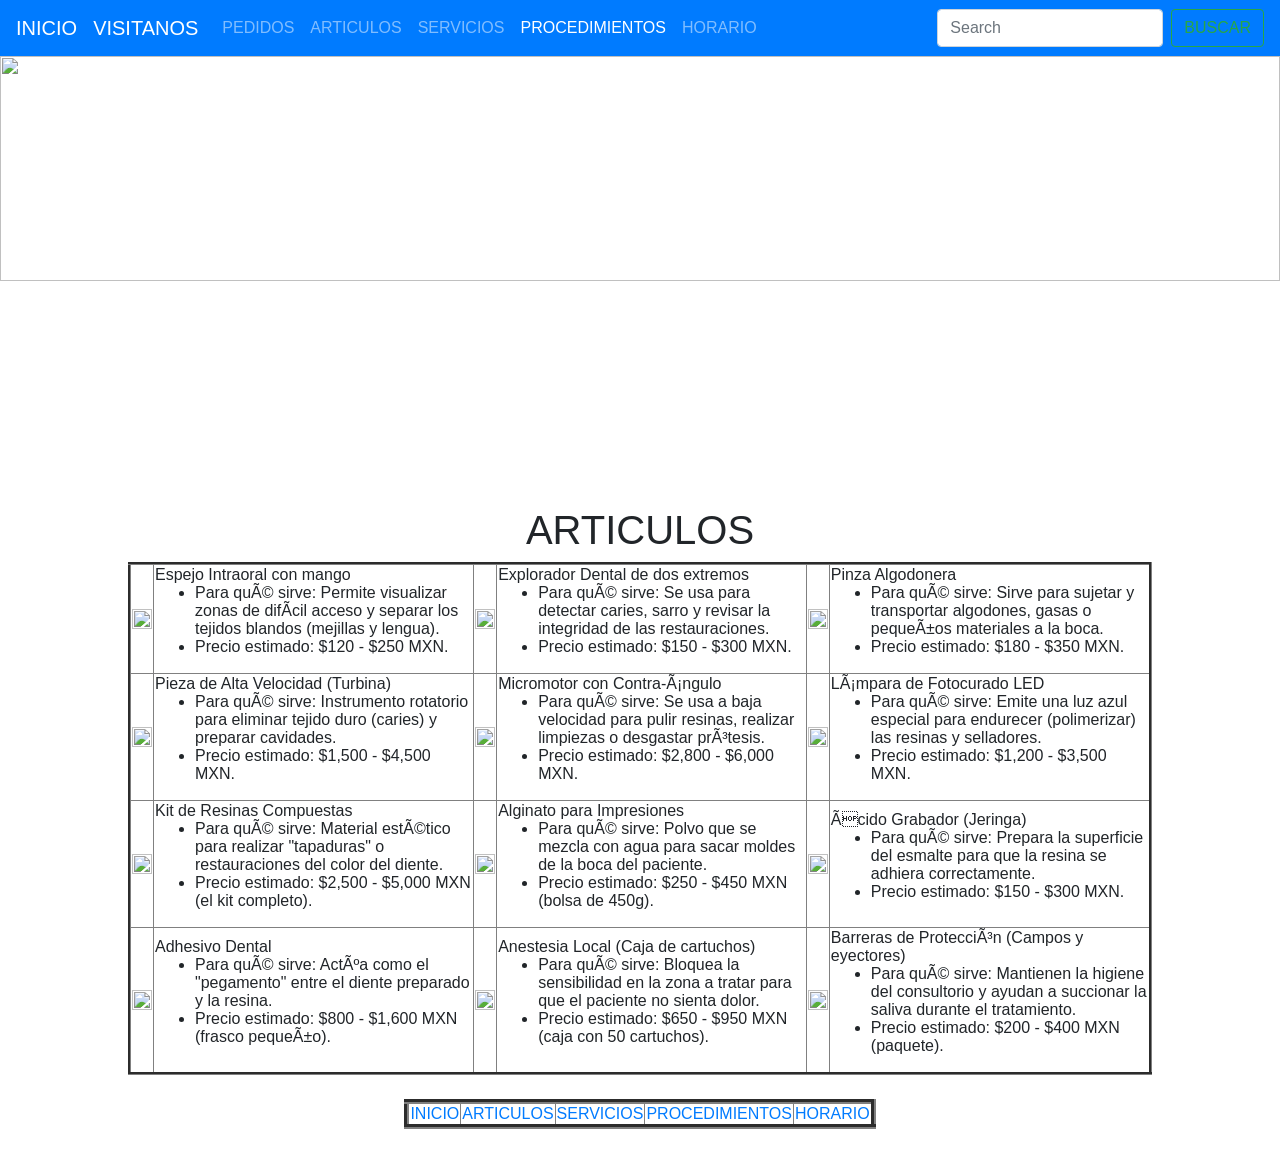
==== murrietapag1.html @ 64d7a79f "Add files via upload" ====
<DOCTYPE html>
<html>
    <head>
            <title>MURRIETAPAG1</title>
                <link rel="stylesheet" href="https://stackpath.bootstrapcdn.com/bootstrap/4.4.1/css/bootstrap.min.css" integrity="sha384-Vkoo8x4CGsO3+Hhxv8T/Q5PaXtkKtu6ug5TOeNV6gBiFeWPGFN9MuhOf23Q9Ifjh" crossorigin="anonymous">
    </head>
    <BODY>
             <nav class="navbar navbar-expand-lg navbar-dark bg-primary">
            <a class="navbar-brand" href="practica4.html">INICIO</a>
            <button class="navbar-toggler" type="button" data-toggle="collapse" data-target="#navbarTogglerDemo02" aria-controls="navbarTogglerDemo02" aria-expanded="false" aria-label="Toggle navigation">
              <span class="navbar-toggler-icon"></span>
            </button>
          
            <div class="collapse navbar-collapse" id="navbarTogglerDemo02">
              <ul class="navbar-nav mr-auto mt-2 mt-lg-0">
                  <li class="nav-item">
                    <a class="navbar-brand" href="index.html">VISITANOS</a>
                    </li>
                <li class="nav-item">
                  <a class="nav-link" href="pedidos.html">PEDIDOS</a>
                </li>
                <li class="nav-item">
                  <a class="nav-link" href="murrietapag1.html">ARTICULOS</a>
                </li>
                <li class="nav-item">
                  <a class="nav-link" href="murrietapag2.html">SERVICIOS</a>
                </li>
                <li class="nav-item active">
                  <a class="nav-link" href="murrietapag3.html">PROCEDIMIENTOS</a>
                </li>
                <li class="nav-item">
                  <a class="nav-link" href="murrietapag4.html">HORARIO</a>
                </li> 
              </ul>
                      <form class="form-inline my-2 my-lg-0">
                        <input class="form-control mr-sm-2" type="search" placeholder="Search">
                        <button class="btn btn-outline-success my-2 my-sm-0" type="submit">BUSCAR</button>
                      </form>
                    </div>
                  </nav>
                  
        <img src="Imagenes/herra.jpeg" WIDTH="100%" height="50%">
        <h1 align="center">ARTICULOS</h1>
        <table width="80%" align="center" border="3">
            <tr>
                <td><img src="pagina1/1.jpg" width="100%"></td>
                <td>Espejo Intraoral con mango
                    <ul>
                        <li>Para qué sirve: Permite visualizar zonas de difícil acceso y separar los tejidos blandos (mejillas y lengua).</li>
                        <li>Precio estimado: $120 - $250 MXN.</li>
                    </ul>
                </td>
                <td><img src="pagina1/2.jpg" width="100%"></td>
                <td>Explorador Dental de dos extremos
                    <ul>
                        <li>Para qué sirve: Se usa para detectar caries, sarro y revisar la integridad de las restauraciones.</li>
                        <li>Precio estimado: $150 - $300 MXN.</li>
                    </ul>
                </td>
                <td><img src="pagina1/3.jpg" width="100%"></td>
                <td>Pinza Algodonera
                    <ul>
                        <li>Para qué sirve: Sirve para sujetar y transportar algodones, gasas o pequeños materiales a la boca.</li>
                        <li>Precio estimado: $180 - $350 MXN.</li>
                    </ul>
                </td>
            </tr>
            <tr>
                <td><img src="pagina1/4.jpg" width="100%"></td>
                <td>Pieza de Alta Velocidad (Turbina)
                    <ul>
                        <li>Para qué sirve: Instrumento rotatorio para eliminar tejido duro (caries) y preparar cavidades.</li>
                        <li>Precio estimado: $1,500 - $4,500 MXN.</li>
                    </ul>
                </td>
                <td><img src="pagina1/5.jpg" width="100%"></td>
                <td>Micromotor con Contra-ángulo
                    <ul>
                        <li>Para qué sirve: Se usa a baja velocidad para pulir resinas, realizar limpiezas o desgastar prótesis.</li>
                        <li>Precio estimado: $2,800 - $6,000 MXN.</li>
                    </ul>
                </td>
                <td><img src="pagina1/6.jpg" width="100%"></td>
                <td>Lámpara de Fotocurado LED
                    <ul>
                        <li>Para qué sirve: Emite una luz azul especial para endurecer (polimerizar) las resinas y selladores.</li>
                        <li>Precio estimado: $1,200 - $3,500 MXN.</li>
                    </ul>
                </td>
            </tr>
            <tr>
                <td><img src="pagina1/7.jpg" width="100%"></td>
                <td>Kit de Resinas Compuestas
                    <ul>
                        <li>Para qué sirve: Material estético para realizar "tapaduras" o restauraciones del color del diente.</li>
                        <li>Precio estimado: $2,500 - $5,000 MXN (el kit completo).</li>
                    </ul>
                </td>
                <td><img src="pagina1/8.jpg" width="100%"></td>
                <td>Alginato para Impresiones
                    <ul>
                        <li>Para qué sirve: Polvo que se mezcla con agua para sacar moldes de la boca del paciente.</li>
                        <li>Precio estimado: $250 - $450 MXN (bolsa de 450g).</li>
                    </ul>
                </td>
                <td><img src="pagina1/9.jpg" width="100%"></td>
                <td>Ácido Grabador (Jeringa)
                    <ul>
                        <li>Para qué sirve: Prepara la superficie del esmalte para que la resina se adhiera correctamente.</li>
                        <li>Precio estimado: $150 - $300 MXN.</li>
                    </ul>
                </td>
            </tr>
            <tr>
            <td><img src="pagina1/10.jpg" width="100%"></td>
            <td>Adhesivo Dental
                    <ul>
                        <li>Para qué sirve: Actúa como el "pegamento" entre el diente preparado y la resina.</li>
                        <li>Precio estimado: $800 - $1,600 MXN (frasco pequeño).</li>
                    </ul>
                </td>
                <td><img src="pagina1/11.jpg" width="100%"></td>
                <td>Anestesia Local (Caja de cartuchos)
                    <ul>
                        <li>Para qué sirve: Bloquea la sensibilidad en la zona a tratar para que el paciente no sienta dolor.</li>
                        <li>Precio estimado: $650 - $950 MXN (caja con 50 cartuchos).</li>
                    </ul>
                </td>
                <td><img src="pagina1/12.jpg" width="100%"></td>
                <td>Barreras de Protección (Campos y eyectores)
                    <ul>
                        <li>Para qué sirve: Mantienen la higiene del consultorio y ayudan a succionar la saliva durante el tratamiento.</li>
                        <li>Precio estimado: $200 - $400 MXN (paquete).</li>
                    </ul>
                </td>
            </tr>    
            </table><br>  
            <script src="https://code.jquery.com/jquery-3.4.1.slim.min.js" integrity="sha384-J6qa4849blE2+poT4WnyKhv5vZF5SrPo0iEjwBvKU7imGFAV0wwj1yYfoRSJoZ+n" crossorigin="anonymous"></script>
<script src="https://cdn.jsdelivr.net/npm/popper.js@1.16.0/dist/umd/popper.min.js" integrity="sha384-Q6E9RHvbIyZFJoft+2mJbHaEWldlvI9IOYy5n3zV9zzTtmI3UksdQRVvoxMfooAo" crossorigin="anonymous"></script>
<script src="https://stackpath.bootstrapcdn.com/bootstrap/4.4.1/js/bootstrap.min.js" integrity="sha384-wfSDF2E50Y2D1uUdj0O3uMBJnjuUD4Ih7YwaYd1iqfktj0Uod8GCExl3Og8ifwB6" crossorigin="anonymous"></script>
<table widht=50% align=center border=5>
    <tr align=center>
        <td widht=10%><a href="index.html">INICIO</a></td> 
        <td widht=10%><a href="murrietapag1.html">ARTICULOS</a></td>
        <td widht=10%><a href="murrietapag2.html">SERVICIOS</a></td>
        <td widht=10%><a href="murrietapag3.html">PROCEDIMIENTOS</a></td>
        <td widht=10%><a href="murrietapag4.html">HORARIO</a></td>
    </tr>
    </table><br>
    </BODY>
</html>
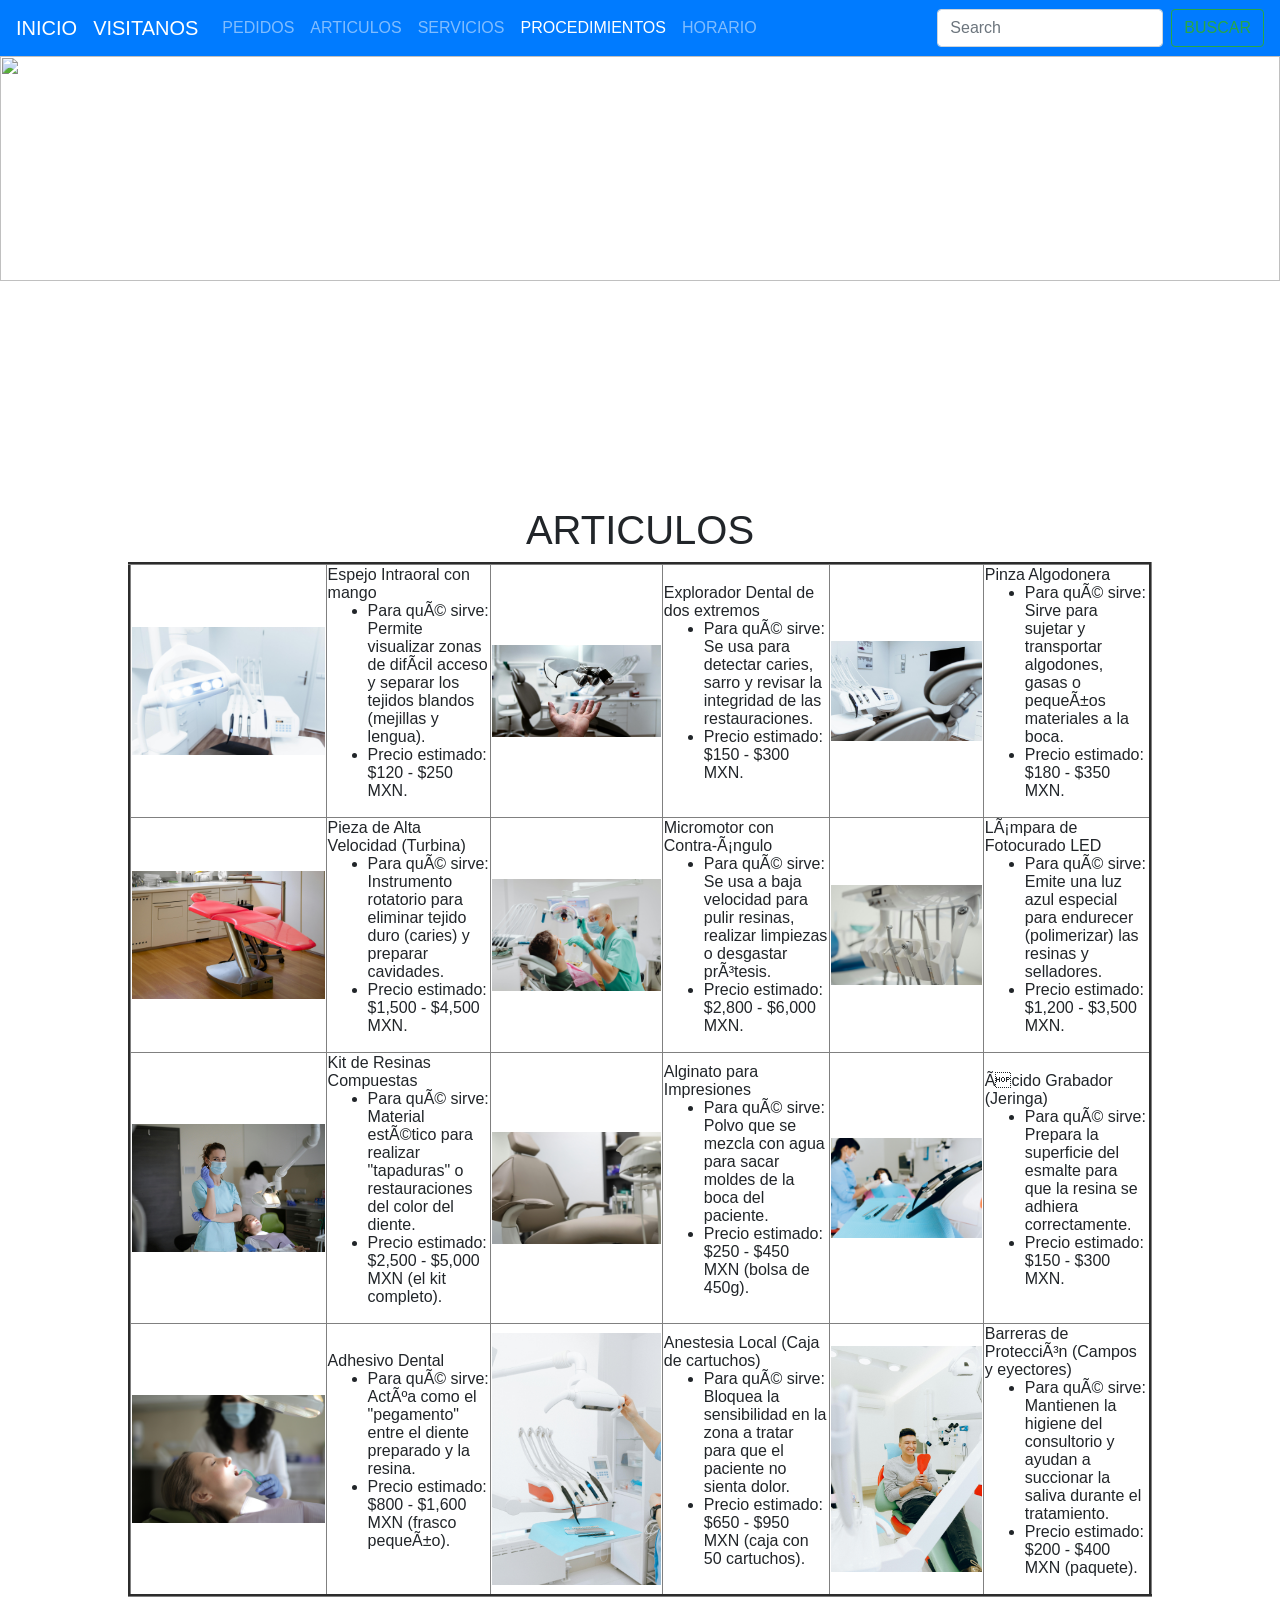
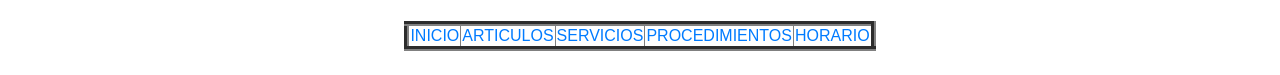
==== commit 54939879: "Segundo commit" ====
--- a/murrietapag1.html
+++ b/murrietapag1.html
@@ -1,151 +1,151 @@
-<DOCTYPE html>
-<html>
-    <head>
-            <title>MURRIETAPAG1</title>
-                <link rel="stylesheet" href="https://stackpath.bootstrapcdn.com/bootstrap/4.4.1/css/bootstrap.min.css" integrity="sha384-Vkoo8x4CGsO3+Hhxv8T/Q5PaXtkKtu6ug5TOeNV6gBiFeWPGFN9MuhOf23Q9Ifjh" crossorigin="anonymous">
-    </head>
-    <BODY>
-             <nav class="navbar navbar-expand-lg navbar-dark bg-primary">
-            <a class="navbar-brand" href="practica4.html">INICIO</a>
-            <button class="navbar-toggler" type="button" data-toggle="collapse" data-target="#navbarTogglerDemo02" aria-controls="navbarTogglerDemo02" aria-expanded="false" aria-label="Toggle navigation">
-              <span class="navbar-toggler-icon"></span>
-            </button>
-          
-            <div class="collapse navbar-collapse" id="navbarTogglerDemo02">
-              <ul class="navbar-nav mr-auto mt-2 mt-lg-0">
-                  <li class="nav-item">
-                    <a class="navbar-brand" href="index.html">VISITANOS</a>
-                    </li>
-                <li class="nav-item">
-                  <a class="nav-link" href="pedidos.html">PEDIDOS</a>
-                </li>
-                <li class="nav-item">
-                  <a class="nav-link" href="murrietapag1.html">ARTICULOS</a>
-                </li>
-                <li class="nav-item">
-                  <a class="nav-link" href="murrietapag2.html">SERVICIOS</a>
-                </li>
-                <li class="nav-item active">
-                  <a class="nav-link" href="murrietapag3.html">PROCEDIMIENTOS</a>
-                </li>
-                <li class="nav-item">
-                  <a class="nav-link" href="murrietapag4.html">HORARIO</a>
-                </li> 
-              </ul>
-                      <form class="form-inline my-2 my-lg-0">
-                        <input class="form-control mr-sm-2" type="search" placeholder="Search">
-                        <button class="btn btn-outline-success my-2 my-sm-0" type="submit">BUSCAR</button>
-                      </form>
-                    </div>
-                  </nav>
-                  
-        <img src="Imagenes/herra.jpeg" WIDTH="100%" height="50%">
-        <h1 align="center">ARTICULOS</h1>
-        <table width="80%" align="center" border="3">
-            <tr>
-                <td><img src="pagina1/1.jpg" width="100%"></td>
-                <td>Espejo Intraoral con mango
-                    <ul>
-                        <li>Para qué sirve: Permite visualizar zonas de difícil acceso y separar los tejidos blandos (mejillas y lengua).</li>
-                        <li>Precio estimado: $120 - $250 MXN.</li>
-                    </ul>
-                </td>
-                <td><img src="pagina1/2.jpg" width="100%"></td>
-                <td>Explorador Dental de dos extremos
-                    <ul>
-                        <li>Para qué sirve: Se usa para detectar caries, sarro y revisar la integridad de las restauraciones.</li>
-                        <li>Precio estimado: $150 - $300 MXN.</li>
-                    </ul>
-                </td>
-                <td><img src="pagina1/3.jpg" width="100%"></td>
-                <td>Pinza Algodonera
-                    <ul>
-                        <li>Para qué sirve: Sirve para sujetar y transportar algodones, gasas o pequeños materiales a la boca.</li>
-                        <li>Precio estimado: $180 - $350 MXN.</li>
-                    </ul>
-                </td>
-            </tr>
-            <tr>
-                <td><img src="pagina1/4.jpg" width="100%"></td>
-                <td>Pieza de Alta Velocidad (Turbina)
-                    <ul>
-                        <li>Para qué sirve: Instrumento rotatorio para eliminar tejido duro (caries) y preparar cavidades.</li>
-                        <li>Precio estimado: $1,500 - $4,500 MXN.</li>
-                    </ul>
-                </td>
-                <td><img src="pagina1/5.jpg" width="100%"></td>
-                <td>Micromotor con Contra-ángulo
-                    <ul>
-                        <li>Para qué sirve: Se usa a baja velocidad para pulir resinas, realizar limpiezas o desgastar prótesis.</li>
-                        <li>Precio estimado: $2,800 - $6,000 MXN.</li>
-                    </ul>
-                </td>
-                <td><img src="pagina1/6.jpg" width="100%"></td>
-                <td>Lámpara de Fotocurado LED
-                    <ul>
-                        <li>Para qué sirve: Emite una luz azul especial para endurecer (polimerizar) las resinas y selladores.</li>
-                        <li>Precio estimado: $1,200 - $3,500 MXN.</li>
-                    </ul>
-                </td>
-            </tr>
-            <tr>
-                <td><img src="pagina1/7.jpg" width="100%"></td>
-                <td>Kit de Resinas Compuestas
-                    <ul>
-                        <li>Para qué sirve: Material estético para realizar "tapaduras" o restauraciones del color del diente.</li>
-                        <li>Precio estimado: $2,500 - $5,000 MXN (el kit completo).</li>
-                    </ul>
-                </td>
-                <td><img src="pagina1/8.jpg" width="100%"></td>
-                <td>Alginato para Impresiones
-                    <ul>
-                        <li>Para qué sirve: Polvo que se mezcla con agua para sacar moldes de la boca del paciente.</li>
-                        <li>Precio estimado: $250 - $450 MXN (bolsa de 450g).</li>
-                    </ul>
-                </td>
-                <td><img src="pagina1/9.jpg" width="100%"></td>
-                <td>Ácido Grabador (Jeringa)
-                    <ul>
-                        <li>Para qué sirve: Prepara la superficie del esmalte para que la resina se adhiera correctamente.</li>
-                        <li>Precio estimado: $150 - $300 MXN.</li>
-                    </ul>
-                </td>
-            </tr>
-            <tr>
-            <td><img src="pagina1/10.jpg" width="100%"></td>
-            <td>Adhesivo Dental
-                    <ul>
-                        <li>Para qué sirve: Actúa como el "pegamento" entre el diente preparado y la resina.</li>
-                        <li>Precio estimado: $800 - $1,600 MXN (frasco pequeño).</li>
-                    </ul>
-                </td>
-                <td><img src="pagina1/11.jpg" width="100%"></td>
-                <td>Anestesia Local (Caja de cartuchos)
-                    <ul>
-                        <li>Para qué sirve: Bloquea la sensibilidad en la zona a tratar para que el paciente no sienta dolor.</li>
-                        <li>Precio estimado: $650 - $950 MXN (caja con 50 cartuchos).</li>
-                    </ul>
-                </td>
-                <td><img src="pagina1/12.jpg" width="100%"></td>
-                <td>Barreras de Protección (Campos y eyectores)
-                    <ul>
-                        <li>Para qué sirve: Mantienen la higiene del consultorio y ayudan a succionar la saliva durante el tratamiento.</li>
-                        <li>Precio estimado: $200 - $400 MXN (paquete).</li>
-                    </ul>
-                </td>
-            </tr>    
-            </table><br>  
-            <script src="https://code.jquery.com/jquery-3.4.1.slim.min.js" integrity="sha384-J6qa4849blE2+poT4WnyKhv5vZF5SrPo0iEjwBvKU7imGFAV0wwj1yYfoRSJoZ+n" crossorigin="anonymous"></script>
-<script src="https://cdn.jsdelivr.net/npm/popper.js@1.16.0/dist/umd/popper.min.js" integrity="sha384-Q6E9RHvbIyZFJoft+2mJbHaEWldlvI9IOYy5n3zV9zzTtmI3UksdQRVvoxMfooAo" crossorigin="anonymous"></script>
-<script src="https://stackpath.bootstrapcdn.com/bootstrap/4.4.1/js/bootstrap.min.js" integrity="sha384-wfSDF2E50Y2D1uUdj0O3uMBJnjuUD4Ih7YwaYd1iqfktj0Uod8GCExl3Og8ifwB6" crossorigin="anonymous"></script>
-<table widht=50% align=center border=5>
-    <tr align=center>
-        <td widht=10%><a href="index.html">INICIO</a></td> 
-        <td widht=10%><a href="murrietapag1.html">ARTICULOS</a></td>
-        <td widht=10%><a href="murrietapag2.html">SERVICIOS</a></td>
-        <td widht=10%><a href="murrietapag3.html">PROCEDIMIENTOS</a></td>
-        <td widht=10%><a href="murrietapag4.html">HORARIO</a></td>
-    </tr>
-    </table><br>
-    </BODY>
+<DOCTYPE html>
+<html>
+    <head>
+            <title>MURRIETAPAG1</title>
+                <link rel="stylesheet" href="https://stackpath.bootstrapcdn.com/bootstrap/4.4.1/css/bootstrap.min.css" integrity="sha384-Vkoo8x4CGsO3+Hhxv8T/Q5PaXtkKtu6ug5TOeNV6gBiFeWPGFN9MuhOf23Q9Ifjh" crossorigin="anonymous">
+    </head>
+    <BODY>
+             <nav class="navbar navbar-expand-lg navbar-dark bg-primary">
+            <a class="navbar-brand" href="practica4.html">INICIO</a>
+            <button class="navbar-toggler" type="button" data-toggle="collapse" data-target="#navbarTogglerDemo02" aria-controls="navbarTogglerDemo02" aria-expanded="false" aria-label="Toggle navigation">
+              <span class="navbar-toggler-icon"></span>
+            </button>
+          
+            <div class="collapse navbar-collapse" id="navbarTogglerDemo02">
+              <ul class="navbar-nav mr-auto mt-2 mt-lg-0">
+                  <li class="nav-item">
+                    <a class="navbar-brand" href="index.html">VISITANOS</a>
+                    </li>
+                <li class="nav-item">
+                  <a class="nav-link" href="pedidos.html">PEDIDOS</a>
+                </li>
+                <li class="nav-item">
+                  <a class="nav-link" href="murrietapag1.html">ARTICULOS</a>
+                </li>
+                <li class="nav-item">
+                  <a class="nav-link" href="murrietapag2.html">SERVICIOS</a>
+                </li>
+                <li class="nav-item active">
+                  <a class="nav-link" href="murrietapag3.html">PROCEDIMIENTOS</a>
+                </li>
+                <li class="nav-item">
+                  <a class="nav-link" href="murrietapag4.html">HORARIO</a>
+                </li> 
+              </ul>
+                      <form class="form-inline my-2 my-lg-0">
+                        <input class="form-control mr-sm-2" type="search" placeholder="Search">
+                        <button class="btn btn-outline-success my-2 my-sm-0" type="submit">BUSCAR</button>
+                      </form>
+                    </div>
+                  </nav>
+                  
+        <img src="Imagenes/herra.jpeg" WIDTH="100%" height="50%">
+        <h1 align="center">ARTICULOS</h1>
+        <table width="80%" align="center" border="3">
+            <tr>
+                <td><img src="pagina1/1.jpg" width="100%"></td>
+                <td>Espejo Intraoral con mango
+                    <ul>
+                        <li>Para qué sirve: Permite visualizar zonas de difícil acceso y separar los tejidos blandos (mejillas y lengua).</li>
+                        <li>Precio estimado: $120 - $250 MXN.</li>
+                    </ul>
+                </td>
+                <td><img src="pagina1/2.jpg" width="100%"></td>
+                <td>Explorador Dental de dos extremos
+                    <ul>
+                        <li>Para qué sirve: Se usa para detectar caries, sarro y revisar la integridad de las restauraciones.</li>
+                        <li>Precio estimado: $150 - $300 MXN.</li>
+                    </ul>
+                </td>
+                <td><img src="pagina1/3.jpg" width="100%"></td>
+                <td>Pinza Algodonera
+                    <ul>
+                        <li>Para qué sirve: Sirve para sujetar y transportar algodones, gasas o pequeños materiales a la boca.</li>
+                        <li>Precio estimado: $180 - $350 MXN.</li>
+                    </ul>
+                </td>
+            </tr>
+            <tr>
+                <td><img src="pagina1/4.jpg" width="100%"></td>
+                <td>Pieza de Alta Velocidad (Turbina)
+                    <ul>
+                        <li>Para qué sirve: Instrumento rotatorio para eliminar tejido duro (caries) y preparar cavidades.</li>
+                        <li>Precio estimado: $1,500 - $4,500 MXN.</li>
+                    </ul>
+                </td>
+                <td><img src="pagina1/5.jpg" width="100%"></td>
+                <td>Micromotor con Contra-ángulo
+                    <ul>
+                        <li>Para qué sirve: Se usa a baja velocidad para pulir resinas, realizar limpiezas o desgastar prótesis.</li>
+                        <li>Precio estimado: $2,800 - $6,000 MXN.</li>
+                    </ul>
+                </td>
+                <td><img src="pagina1/6.jpg" width="100%"></td>
+                <td>Lámpara de Fotocurado LED
+                    <ul>
+                        <li>Para qué sirve: Emite una luz azul especial para endurecer (polimerizar) las resinas y selladores.</li>
+                        <li>Precio estimado: $1,200 - $3,500 MXN.</li>
+                    </ul>
+                </td>
+            </tr>
+            <tr>
+                <td><img src="pagina1/7.jpg" width="100%"></td>
+                <td>Kit de Resinas Compuestas
+                    <ul>
+                        <li>Para qué sirve: Material estético para realizar "tapaduras" o restauraciones del color del diente.</li>
+                        <li>Precio estimado: $2,500 - $5,000 MXN (el kit completo).</li>
+                    </ul>
+                </td>
+                <td><img src="pagina1/8.jpg" width="100%"></td>
+                <td>Alginato para Impresiones
+                    <ul>
+                        <li>Para qué sirve: Polvo que se mezcla con agua para sacar moldes de la boca del paciente.</li>
+                        <li>Precio estimado: $250 - $450 MXN (bolsa de 450g).</li>
+                    </ul>
+                </td>
+                <td><img src="pagina1/9.jpg" width="100%"></td>
+                <td>Ácido Grabador (Jeringa)
+                    <ul>
+                        <li>Para qué sirve: Prepara la superficie del esmalte para que la resina se adhiera correctamente.</li>
+                        <li>Precio estimado: $150 - $300 MXN.</li>
+                    </ul>
+                </td>
+            </tr>
+            <tr>
+            <td><img src="pagina1/10.jpg" width="100%"></td>
+            <td>Adhesivo Dental
+                    <ul>
+                        <li>Para qué sirve: Actúa como el "pegamento" entre el diente preparado y la resina.</li>
+                        <li>Precio estimado: $800 - $1,600 MXN (frasco pequeño).</li>
+                    </ul>
+                </td>
+                <td><img src="pagina1/11.jpg" width="100%"></td>
+                <td>Anestesia Local (Caja de cartuchos)
+                    <ul>
+                        <li>Para qué sirve: Bloquea la sensibilidad en la zona a tratar para que el paciente no sienta dolor.</li>
+                        <li>Precio estimado: $650 - $950 MXN (caja con 50 cartuchos).</li>
+                    </ul>
+                </td>
+                <td><img src="pagina1/12.jpg" width="100%"></td>
+                <td>Barreras de Protección (Campos y eyectores)
+                    <ul>
+                        <li>Para qué sirve: Mantienen la higiene del consultorio y ayudan a succionar la saliva durante el tratamiento.</li>
+                        <li>Precio estimado: $200 - $400 MXN (paquete).</li>
+                    </ul>
+                </td>
+            </tr>    
+            </table><br>  
+            <script src="https://code.jquery.com/jquery-3.4.1.slim.min.js" integrity="sha384-J6qa4849blE2+poT4WnyKhv5vZF5SrPo0iEjwBvKU7imGFAV0wwj1yYfoRSJoZ+n" crossorigin="anonymous"></script>
+<script src="https://cdn.jsdelivr.net/npm/popper.js@1.16.0/dist/umd/popper.min.js" integrity="sha384-Q6E9RHvbIyZFJoft+2mJbHaEWldlvI9IOYy5n3zV9zzTtmI3UksdQRVvoxMfooAo" crossorigin="anonymous"></script>
+<script src="https://stackpath.bootstrapcdn.com/bootstrap/4.4.1/js/bootstrap.min.js" integrity="sha384-wfSDF2E50Y2D1uUdj0O3uMBJnjuUD4Ih7YwaYd1iqfktj0Uod8GCExl3Og8ifwB6" crossorigin="anonymous"></script>
+<table widht=50% align=center border=5>
+    <tr align=center>
+        <td widht=10%><a href="index.html">INICIO</a></td> 
+        <td widht=10%><a href="murrietapag1.html">ARTICULOS</a></td>
+        <td widht=10%><a href="murrietapag2.html">SERVICIOS</a></td>
+        <td widht=10%><a href="murrietapag3.html">PROCEDIMIENTOS</a></td>
+        <td widht=10%><a href="murrietapag4.html">HORARIO</a></td>
+    </tr>
+    </table><br>
+    </BODY>
 </html>
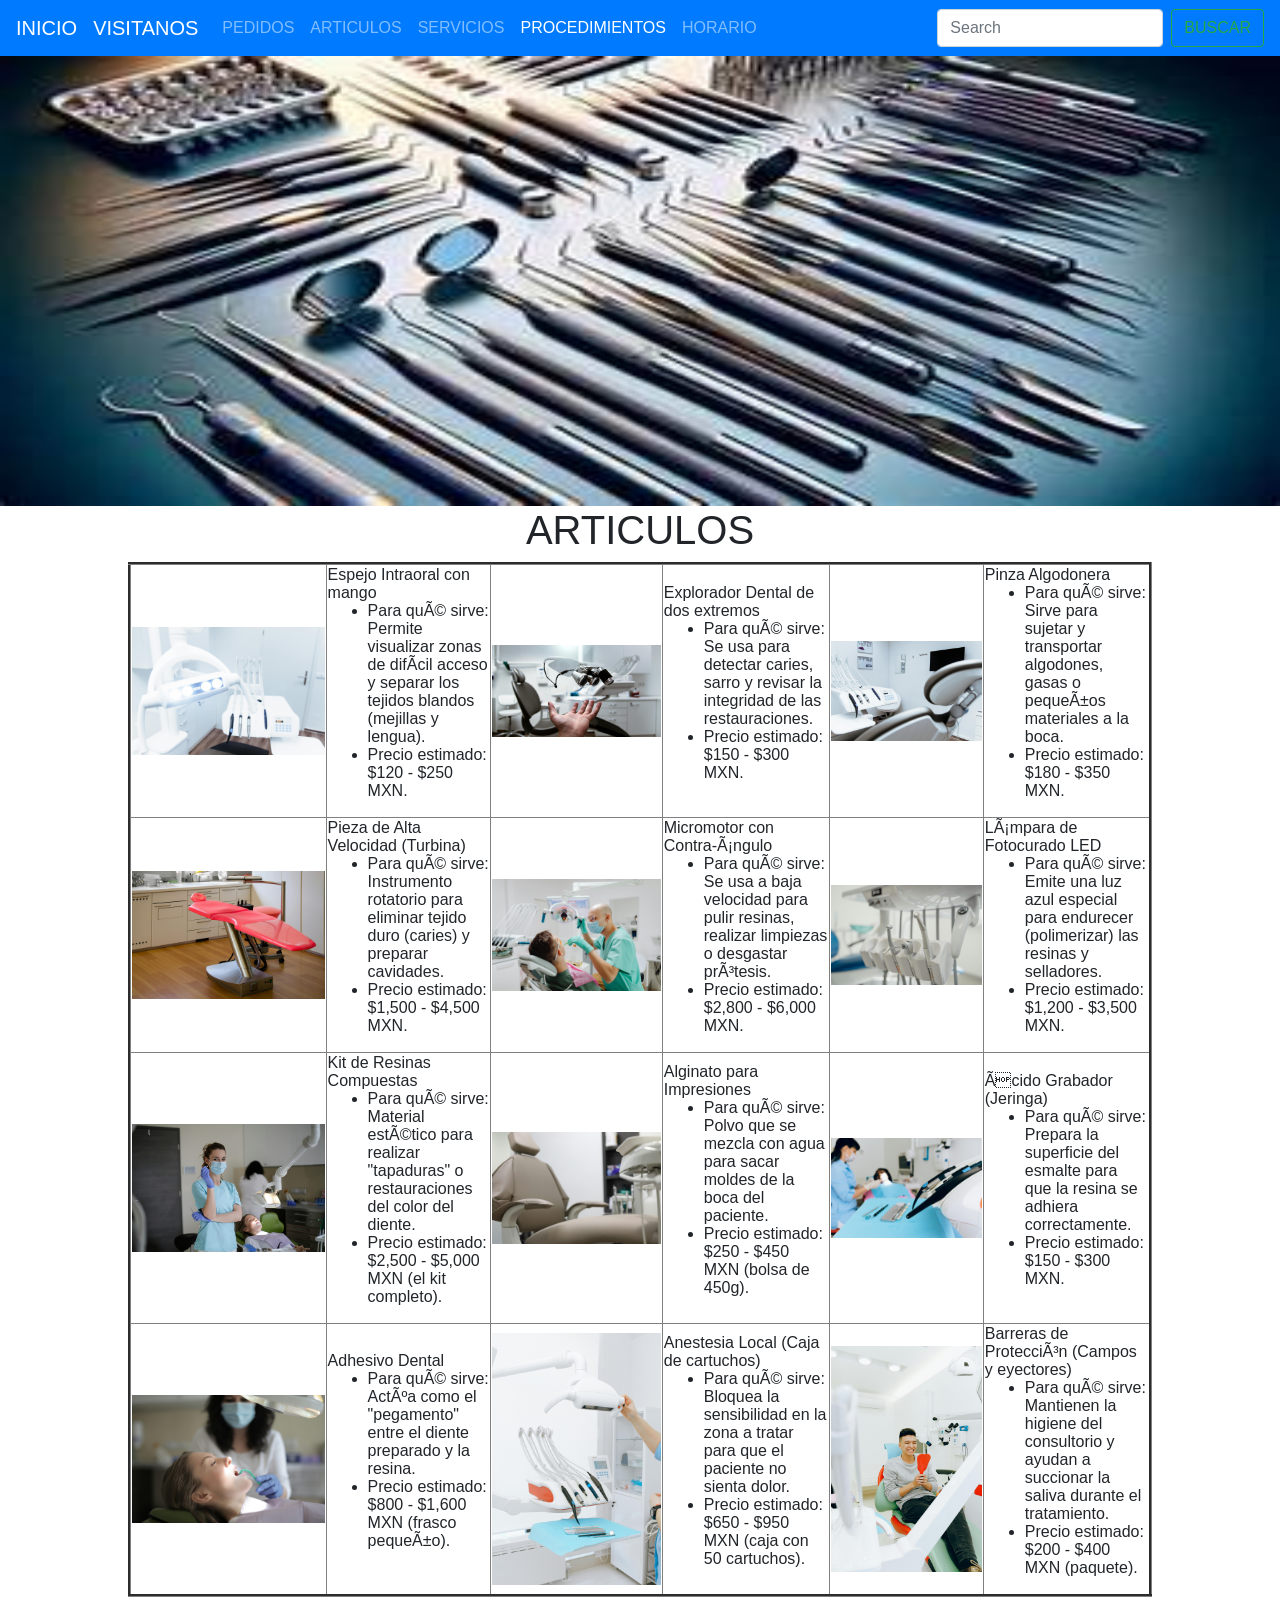
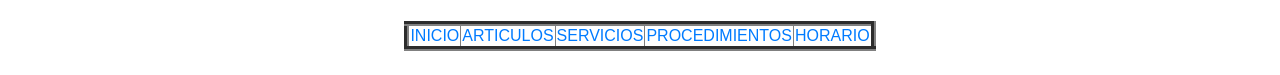
==== commit 66aa3d2f: "cuarto commit" ====
--- a/murrietapag1.html
+++ b/murrietapag1.html
@@ -39,7 +39,7 @@
                     </div>
                   </nav>
                   
-        <img src="Imagenes/herra.jpeg" WIDTH="100%" height="50%">
+        <img src="imagenes/herra.jpeg" WIDTH="100%" height="50%">
         <h1 align="center">ARTICULOS</h1>
         <table width="80%" align="center" border="3">
             <tr>
